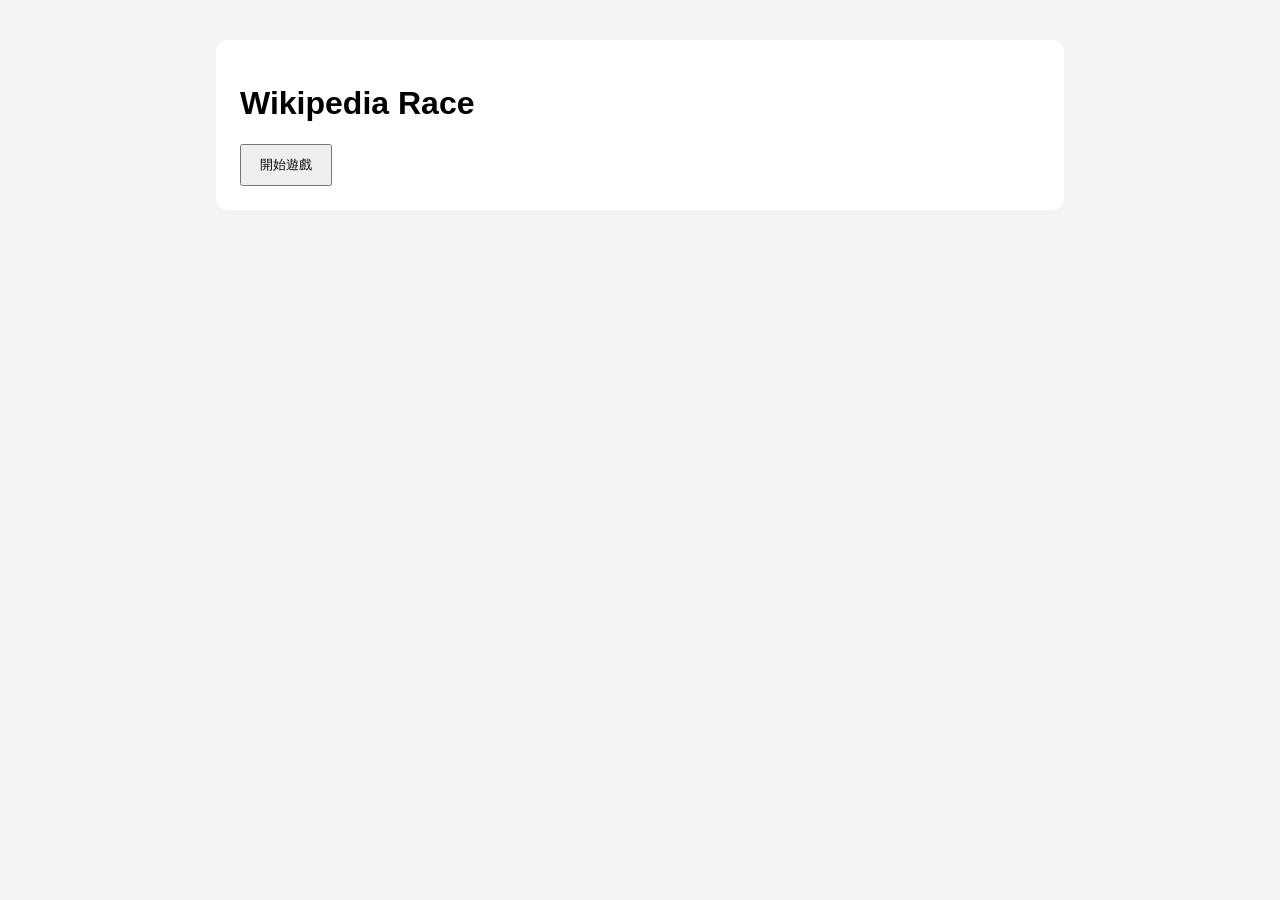
==== index.html @ b909ed5a "新增 wiki game 前端" ====
<!DOCTYPE html>
<html lang="zh-Hant">
<head>
    <meta charset="UTF-8">
    <title>Wikipedia Race</title>
    <link rel="stylesheet" href="style.css">
</head>
<body>

<div class="container">
    <h1>Wikipedia Race</h1>

    <button id="startBtn">開始遊戲</button>

    <div id="gameArea" class="hidden">
        <div class="info">
            <p>目標頁面：<span id="targetTitle">-</span></p>
            <p>目前頁面：<span id="currentTitle">-</span></p>
            <p>步數：<span id="stepCount">0</span></p>
            <p>時間：<span id="timer">0</span> 秒</p>
        </div>

        <h2>可點擊連結</h2>
        <ul id="linkList"></ul>
    </div>

    <div id="resultArea" class="hidden">
        <h2>遊戲完成！</h2>
        <p>總步數：<span id="finalSteps"></span></p>
        <p>總時間：<span id="finalTime"></span> 秒</p>
    </div>
</div>

<script src="app.js"></script>
</body>
</html>
---- style.css ----
body {
    font-family: Arial, "Microsoft JhengHei", sans-serif;
    background-color: #f4f4f4;
}

.container {
    width: 800px;
    margin: 40px auto;
    background-color: white;
    padding: 24px;
    border-radius: 12px;
}

button {
    padding: 10px 18px;
    cursor: pointer;
}

.info {
    background-color: #eef3ff;
    padding: 12px;
    border-radius: 8px;
    margin-top: 20px;
}

#linkList li {
    padding: 8px;
    margin: 6px 0;
    background-color: #eeeeee;
    border-radius: 6px;
    cursor: pointer;
}

#linkList li:hover {
    background-color: #d6e4ff;
}

.hidden {
    display: none;
}
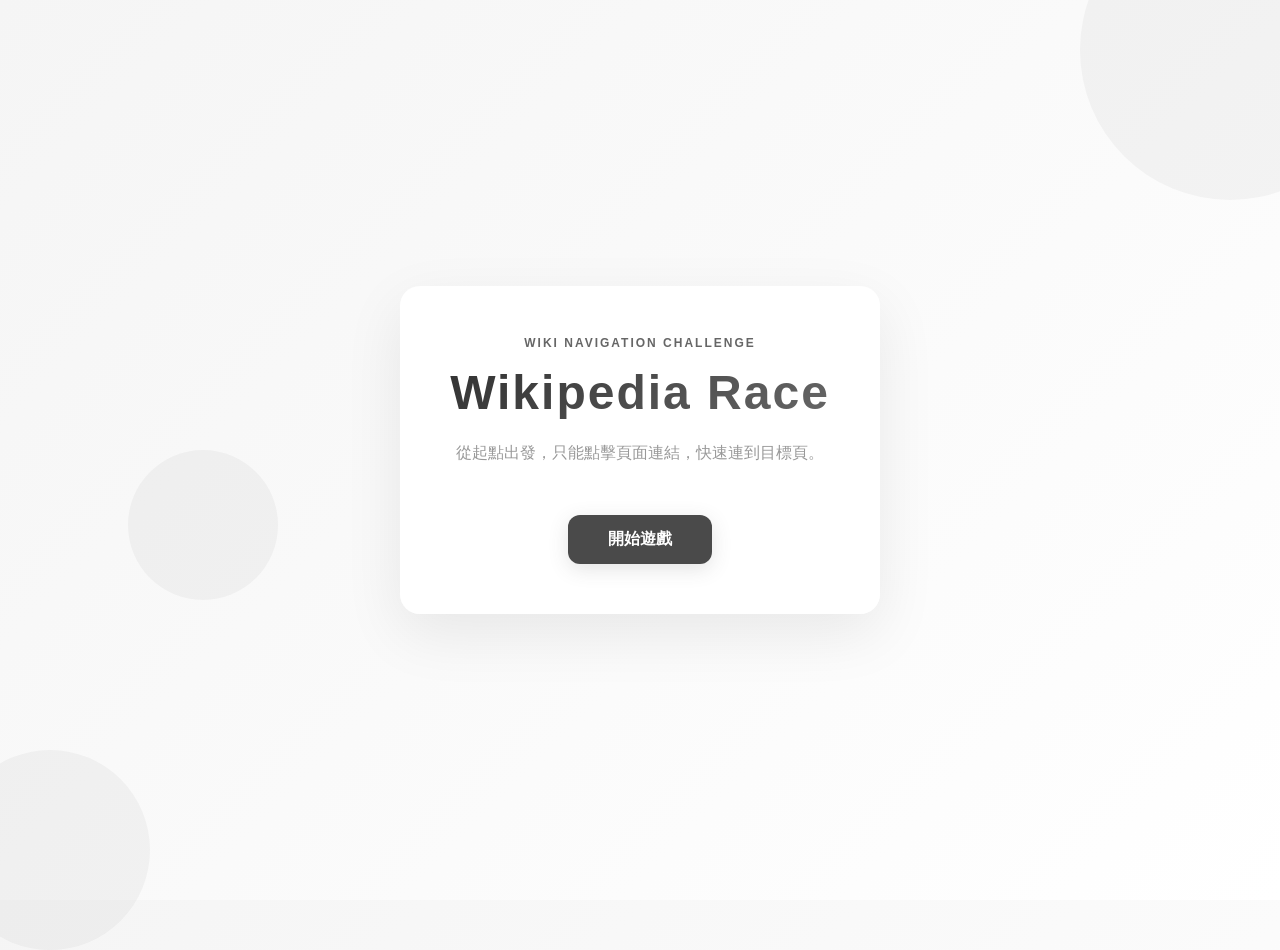
==== commit c7c4de7e: "update" ====
--- a/index.html
+++ b/index.html
@@ -2,32 +2,32 @@
 <html lang="zh-Hant">
 <head>
     <meta charset="UTF-8">
-    <title>Wikipedia Race</title>
+    <meta name="viewport" content="width=device-width, initial-scale=1.0">
+    <title>Wikipedia Race - 維基百科競速遊戲</title>
     <link rel="stylesheet" href="style.css">
 </head>
 <body>
 
-<div class="container">
-    <h1>Wikipedia Race</h1>
+<div class="main-container">
+    <!-- 主畫面 -->
+    <div id="mainScreen" class="screen active">
+        <div class="content-wrapper">
+            <div class="hero-section">
+                <div class="header-content">
+                    <p class="subtitle-small">WIKI NAVIGATION CHALLENGE</p>
+                    <h1 class="main-title">Wikipedia Race</h1>
+                    <p class="description-small">從起點出發，只能點擊頁面連結，快速連到目標頁。</p>
+                </div>
 
-    <button id="startBtn">開始遊戲</button>
-
-    <div id="gameArea" class="hidden">
-        <div class="info">
-            <p>目標頁面：<span id="targetTitle">-</span></p>
-            <p>目前頁面：<span id="currentTitle">-</span></p>
-            <p>步數：<span id="stepCount">0</span></p>
-            <p>時間：<span id="timer">0</span> 秒</p>
+                <button id="startBtn" class="btn btn-primary" onclick="window.location.href='inGame.html'">
+                    開始遊戲
+                </button>
+            </div>
         </div>
 
-        <h2>可點擊連結</h2>
-        <ul id="linkList"></ul>
-    </div>
-
-    <div id="resultArea" class="hidden">
-        <h2>遊戲完成！</h2>
-        <p>總步數：<span id="finalSteps"></span></p>
-        <p>總時間：<span id="finalTime"></span> 秒</p>
+        <div class="decoration decoration-1"></div>
+        <div class="decoration decoration-2"></div>
+        <div class="decoration decoration-3"></div>
     </div>
 </div>
 
--- a/style.css
+++ b/style.css
@@ -1,40 +1,688 @@
+* {
+    margin: 0;
+    padding: 0;
+    box-sizing: border-box;
+}
+
 body {
-    font-family: Arial, "Microsoft JhengHei", sans-serif;
-    background-color: #f4f4f4;
-}
-
-.container {
-    width: 800px;
-    margin: 40px auto;
-    background-color: white;
-    padding: 24px;
+    font-family: "Segoe UI", "Microsoft JhengHei", "微軟正黑體", -apple-system, BlinkMacSystemFont, sans-serif;
+    background: linear-gradient(135deg, #f5f5f5 0%, #ffffff 100%);
+    color: #333;
+    min-height: 100vh;
+    overflow: hidden;
+}
+
+/* ========== 容器與屏幕 ========== */
+.main-container {
+    width: 100%;
+    height: 100vh;
+    position: relative;
+}
+
+.screen {
+    position: absolute;
+    top: 0;
+    left: 0;
+    width: 100%;
+    height: 100%;
+    opacity: 0;
+    pointer-events: none;
+    transition: opacity 0.5s ease;
+}
+
+.screen.active {
+    opacity: 1;
+    pointer-events: auto;
+}
+
+/* ========== 主畫面 ========== */
+#mainScreen {
+    display: flex;
+    align-items: center;
+    justify-content: center;
+    padding: 20px;
+}
+
+.content-wrapper {
+    text-align: center;
+    z-index: 2;
+    animation: slideUp 0.8s ease;
+}
+
+@keyframes slideUp {
+    from {
+        opacity: 0;
+        transform: translateY(20px);
+    }
+    to {
+        opacity: 1;
+        transform: translateY(0);
+    }
+}
+
+.logo-circle {
+    width: 120px;
+    height: 120px;
+    background: linear-gradient(135deg, #4a90e2, #357abd);
+    border-radius: 50%;
+    display: flex;
+    align-items: center;
+    justify-content: center;
+    margin: 0 auto 30px;
+    box-shadow: 0 10px 30px rgba(74, 144, 226, 0.25);
+    animation: float 3s ease-in-out infinite;
+}
+
+@keyframes float {
+    0%, 100% { transform: translateY(0); }
+    50% { transform: translateY(-20px); }
+}
+
+.logo-icon {
+    font-size: 60px;
+}
+
+.main-title {
+    font-size: 56px;
+    font-weight: 900;
+    margin-bottom: 10px;
+    background: linear-gradient(135deg, #333333, #666666);
+    -webkit-background-clip: text;
+    -webkit-text-fill-color: transparent;
+    background-clip: text;
+    letter-spacing: 2px;
+}
+
+.main-subtitle {
+    font-size: 20px;
+    color: #666;
+    margin-bottom: 30px;
+    font-weight: 300;
+}
+
+.description {
+    max-width: 500px;
+    margin: 0 auto 40px;
+    line-height: 1.8;
+    color: #555;
+    font-size: 15px;
+}
+
+.description p {
+    margin-bottom: 10px;
+}
+
+/* 按鈕樣式 */
+.btn {
+    padding: 14px 32px;
+    border: none;
     border-radius: 12px;
-}
-
-button {
-    padding: 10px 18px;
+    font-size: 16px;
+    font-weight: 600;
     cursor: pointer;
-}
-
-.info {
-    background-color: #eef3ff;
-    padding: 12px;
+    transition: all 0.3s ease;
+    display: inline-flex;
+    align-items: center;
+    gap: 10px;
+    font-family: inherit;
+}
+
+.btn-primary {
+    background: #4a4a4a;
+    color: #fff;
+    box-shadow: 0 5px 20px rgba(74, 74, 74, 0.15);
+}
+
+.btn-primary:hover {
+    transform: translateY(-3px);
+    box-shadow: 0 10px 30px rgba(74, 74, 74, 0.25);
+}
+
+.btn-primary:active {
+    transform: translateY(-1px);
+}
+
+.btn-lg {
+    padding: 16px 48px;
+    font-size: 18px;
+}
+
+.btn-text {
+    display: inline;
+}
+
+.btn-icon {
+    font-size: 20px;
+    transition: transform 0.3s ease;
+}
+
+.btn-primary:hover .btn-icon {
+    transform: translateX(5px);
+}
+
+/* 特色方塊 */
+.features {
+    display: grid;
+    grid-template-columns: repeat(3, 1fr);
+    gap: 20px;
+    margin-top: 60px;
+    max-width: 500px;
+    margin-left: auto;
+    margin-right: auto;
+}
+
+.feature-item {
+    padding: 20px;
+    background: rgba(255, 255, 255, 0.6);
+    border: 1px solid rgba(74, 144, 226, 0.2);
+    border-radius: 12px;
+    transition: all 0.3s ease;
+}
+
+.feature-item:hover {
+    background: rgba(255, 255, 255, 0.8);
+    border-color: rgba(74, 144, 226, 0.5);
+}
+
+.feature-icon {
+    font-size: 32px;
+    display: block;
+    margin-bottom: 10px;
+}
+
+.feature-item p {
+    font-size: 13px;
+    color: #666;
+}
+
+/* 裝飾元素 */
+.decoration {
+    position: absolute;
+    border-radius: 50%;
+    opacity: 0.05;
+    pointer-events: none;
+}
+
+.decoration-1 {
+    width: 300px;
+    height: 300px;
+    background: #4a4a4a;
+    top: -100px;
+    right: -100px;
+}
+
+.decoration-2 {
+    width: 200px;
+    height: 200px;
+    background: #4a4a4a;
+    bottom: -50px;
+    left: -50px;
+}
+
+.decoration-3 {
+    width: 150px;
+    height: 150px;
+    background: #4a4a4a;
+    top: 50%;
+    left: 10%;
+}
+
+/* ========== 遊戲畫面 ========== */
+#gameScreen {
+    padding: 20px;
+    display: flex;
+    align-items: center;
+    justify-content: center;
+}
+
+.game-container {
+    width: 100%;
+    height: 100%;
+    display: flex;
+    flex-direction: column;
+    gap: 15px;
+}
+
+.progress-bar {
+    display: flex;
+    align-items: center;
+    gap: 15px;
+    padding: 15px 25px;
+    background: rgba(255, 255, 255, 0.9);
+    border: 2px solid rgba(74, 144, 226, 0.2);
+    border-radius: 10px;
+}
+
+.progress-label {
+    font-size: 13px;
+    font-weight: 700;
+    text-transform: uppercase;
+    min-width: 80px;
+    color: #333;
+}
+
+.progress-fill-wrapper {
+    flex: 1;
+    height: 8px;
+    background: rgba(255, 255, 255, 0.1);
+    border-radius: 10px;
+    overflow: hidden;
+}
+
+.progress-fill {
+    height: 100%;
+    width: 0%;
+    background: linear-gradient(90deg, #666666, #888888);
+    border-radius: 10px;
+    transition: width 0.3s ease;
+    box-shadow: 0 0 10px rgba(102, 102, 102, 0.5);
+}
+
+.progress-percent {
+    font-weight: 700;
+    min-width: 50px;
+    color: #333;
+}
+
+.game-main {
+    display: grid;
+    grid-template-columns: 1fr 280px;
+    gap: 15px;
+    flex: 1;
+}
+
+.game-area {
+    border: 2px solid rgba(74, 144, 226, 0.2);
+    border-radius: 12px;
+    padding: 30px;
+    background: rgba(255, 255, 255, 0.95);
+    overflow-y: auto;
+    display: flex;
+    flex-direction: column;
+    gap: 25px;
+    color: #333;
+}
+
+.game-info {
+    display: flex;
+    gap: 20px;
+    align-items: center;
+    padding: 20px;
+    background: rgba(74, 144, 226, 0.08);
+    border-radius: 10px;
+}
+
+.info-box {
+    flex: 1;
+    display: flex;
+    flex-direction: column;
+    gap: 8px;
+}
+
+.info-label {
+    font-size: 12px;
+    text-transform: uppercase;
+    color: #666;
+    font-weight: 700;
+    letter-spacing: 1px;
+}
+
+.info-value {
+    font-size: 24px;
+    font-weight: 900;
+    color: #4a4a4a;
+}
+
+.divider {
+    width: 1px;
+    height: 40px;
+    background: rgba(74, 144, 226, 0.2);
+}
+
+.links-section h3 {
+    font-size: 14px;
+    text-transform: uppercase;
+    color: #4a4a4a;
+    letter-spacing: 1px;
+    margin-bottom: 15px;
+}
+
+.links-list {
+    list-style: none;
+    display: grid;
+    grid-template-columns: repeat(auto-fill, minmax(140px, 1fr));
+    gap: 12px;
+}
+
+.links-list li {
+    padding: 12px 16px;
+    background: linear-gradient(135deg, #4a4a4a, #5a5a5a);
+    border: none;
     border-radius: 8px;
-    margin-top: 20px;
-}
-
-#linkList li {
-    padding: 8px;
-    margin: 6px 0;
-    background-color: #eeeeee;
-    border-radius: 6px;
+    color: #fff;
+    font-weight: 600;
     cursor: pointer;
-}
-
-#linkList li:hover {
-    background-color: #d6e4ff;
+    transition: all 0.3s ease;
+    text-align: center;
+    font-size: 14px;
+}
+
+.links-list li:hover {
+    transform: translateY(-3px);
+    box-shadow: 0 8px 20px rgba(74, 74, 74, 0.3);
+}
+
+.links-list li:active {
+    transform: translateY(-1px);
+}
+
+/* ========== 側欄 ========== */
+.sidebar {
+    display: flex;
+    flex-direction: column;
+    gap: 15px;
+}
+
+.hint-circle {
+    width: 100%;
+    aspect-ratio: 1;
+    border: 3px solid #4a4a4a;
+    border-radius: 50%;
+    background: rgba(74, 74, 74, 0.1);
+    display: flex;
+    align-items: center;
+    justify-content: center;
+    padding: 20px;
+    min-height: 200px;
+}
+
+.hint-content {
+    text-align: center;
+    display: flex;
+    flex-direction: column;
+    gap: 10px;
+}
+
+.hint-icon {
+    font-size: 40px;
+}
+
+.hint-content p {
+    font-weight: 700;
+    font-size: 14px;
+    color: #333;
+}
+
+.hint-content small {
+    font-size: 11px;
+    color: #666;
+}
+
+.path-box,
+.stats-box {
+    border: 2px solid rgba(74, 74, 74, 0.2);
+    border-radius: 10px;
+    padding: 15px;
+    background: rgba(255, 255, 255, 0.9);
+}
+
+.path-box h4,
+.stats-box h4 {
+    font-size: 12px;
+    text-transform: uppercase;
+    color: #4a4a4a;
+    margin-bottom: 12px;
+    letter-spacing: 1px;
+}
+
+.path-list {
+    list-style: none;
+    display: flex;
+    flex-direction: column;
+    gap: 8px;
+    max-height: 150px;
+    overflow-y: auto;
+}
+
+.path-list li {
+    padding: 8px 12px;
+    background: rgba(74, 74, 74, 0.15);
+    border-left: 3px solid #4a4a4a;
+    border-radius: 4px;
+    font-size: 12px;
+    word-break: break-word;
+    transition: all 0.2s ease;
+    color: #333;
+}
+
+.path-list li.current {
+    background: rgba(74, 74, 74, 0.25);
+    border-left-width: 5px;
+    font-weight: 700;
+    color: #1e1e1e;
+}
+
+.stat-item {
+    display: flex;
+    justify-content: space-between;
+    align-items: center;
+    padding-bottom: 12px;
+    border-bottom: 1px solid rgba(74, 144, 226, 0.1);
+}
+
+.stat-item:last-child {
+    border-bottom: none;
+    padding-bottom: 0;
+}
+
+.stat-label {
+    font-size: 12px;
+    text-transform: uppercase;
+    color: #666;
+}
+
+.stat-value {
+    font-size: 18px;
+    font-weight: 900;
+    color: #4a4a4a;
+}
+
+.stat-value small {
+    font-size: 11px;
+    margin-left: 4px;
+}
+
+/* ========== 結果畫面 ========== */
+#resultScreen {
+    display: flex;
+    align-items: center;
+    justify-content: center;
+    padding: 20px;
+}
+
+.result-container {
+    position: relative;
+    z-index: 2;
+}
+
+.result-content {
+    text-align: center;
+    animation: slideUp 0.6s ease;
+}
+
+.result-icon {
+    font-size: 80px;
+    margin-bottom: 20px;
+    animation: bounce 0.8s ease;
+}
+
+@keyframes bounce {
+    0%, 100% { transform: translateY(0); }
+    50% { transform: translateY(-20px); }
+}
+
+.result-content h2 {
+    font-size: 48px;
+    margin-bottom: 30px;
+    background: linear-gradient(135deg, #333333, #666666);
+    -webkit-background-clip: text;
+    -webkit-text-fill-color: transparent;
+    background-clip: text;
+}
+
+.result-stats {
+    display: grid;
+    grid-template-columns: 1fr 1fr;
+    gap: 20px;
+    max-width: 400px;
+    margin: 0 auto 40px;
+}
+
+.result-stat {
+    padding: 20px;
+    background: rgba(74, 144, 226, 0.08);
+    border: 2px solid rgba(74, 144, 226, 0.2);
+    border-radius: 12px;
+}
+
+.result-stat-label {
+    display: block;
+    font-size: 12px;
+    text-transform: uppercase;
+    color: #666;
+    margin-bottom: 10px;
+}
+
+.result-stat-value {
+    display: block;
+    font-size: 36px;
+    font-weight: 900;
+    color: #4a4a4a;
+}
+
+.result-stat-value small {
+    font-size: 14px;
+    margin-left: 5px;
+}
+
+/* ========== 滾動條 ========== */
+::-webkit-scrollbar {
+    width: 6px;
+}
+
+::-webkit-scrollbar-track {
+    background: rgba(255, 255, 255, 0.05);
+    border-radius: 10px;
+}
+
+::-webkit-scrollbar-thumb {
+    background: rgba(255, 152, 0, 0.4);
+    border-radius: 10px;
+}
+
+::-webkit-scrollbar-thumb:hover {
+    background: rgba(255, 152, 0, 0.7);
+}
+
+/* ========== 響應式 ========== */
+@media (max-width: 1200px) {
+    .game-main {
+        grid-template-columns: 1fr;
+    }
+
+    .features {
+        grid-template-columns: 1fr;
+    }
+}
+
+@media (max-width: 768px) {
+    .main-title {
+        font-size: 40px;
+    }
+
+    .logo-circle {
+        width: 100px;
+        height: 100px;
+    }
+
+    .logo-icon {
+        font-size: 50px;
+    }
+
+    .game-area {
+        padding: 20px;
+    }
+
+    .links-list {
+        grid-template-columns: repeat(2, 1fr);
+    }
+
+    .result-content h2 {
+        font-size: 36px;
+    }
+
+    .result-stat-value {
+        font-size: 28px;
+    }
+
+    .hint-circle {
+        min-height: 150px;
+    }
 }
 
 .hidden {
-    display: none;
+    display: none !important;
+}
+
+/* ========== 新的主頁卡片風格 ========== */
+.content-wrapper {
+    text-align: left;
+    z-index: 2;
+    animation: slideUp 0.8s ease;
+    max-width: 1200px;
+    margin: 0 auto;
+    padding: 20px;
+}
+
+.hero-section {
+    display: flex;
+    flex-direction: column;
+    gap: 50px;
+    padding: 50px;
+    background: rgba(255, 255, 255, 0.97);
+    border-radius: 20px;
+    box-shadow: 0 20px 60px rgba(0, 0, 0, 0.08);
+}
+
+.header-content {
+    text-align: center;
+}
+
+.subtitle-small {
+    font-size: 12px;
+    font-weight: 700;
+    text-transform: uppercase;
+    color: #666;
+    letter-spacing: 2px;
+    margin-bottom: 15px;
+}
+
+.header-content .main-title {
+    font-size: 48px;
+    margin-bottom: 20px;
+    text-align: center;
+}
+
+.description-small {
+    font-size: 16px;
+    color: #999;
+    line-height: 1.6;
+    margin: 0;
+    text-align: center;
+}
+
+.hero-section > .btn {
+    align-self: center;
+    padding: 14px 40px;
+    font-size: 16px;
 }
